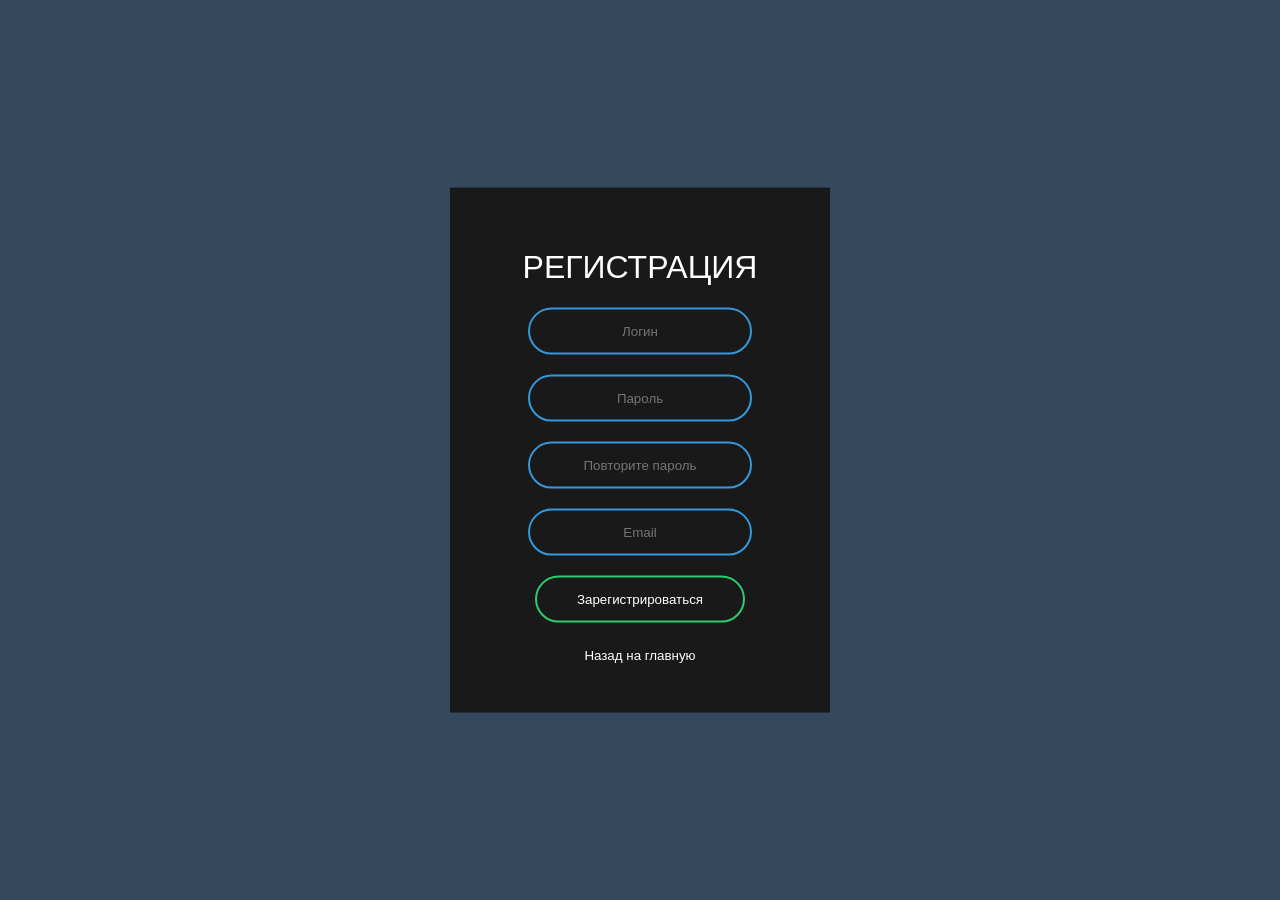
==== registration.html @ 51ed468b "Add files via upload" ====
<!DOCTYPE html>
<html lang="ru">
<head>
    <meta charset="UTF-8">
    <meta name="viewport" content="width=device-width, initial-scale=1.0">
    <title>Регистрация</title>
    <link rel="stylesheet" href="styles.css"> <!-- Ваши стили -->
</head>
<body>
    <form class="box" action="register.php" method="post">
        <h1>РЕГИСТРАЦИЯ</h1>
        <input type="text" placeholder="Логин" name="login" required>
        <input type="password" placeholder="Пароль" name="pass" required>
        <input type="password" placeholder="Повторите пароль" name="repeatpass" required>
        <input type="email" placeholder="Email" name="email" required>

        <button type="submit">Зарегистрироваться</button>
        <button type="button" onclick="goBack()" class="back-button">Назад на главную</button>

        <script>
            function goBack() {
                window.location.href = "index.html";
            }
        </script>
    </form>

    <style>
        body {
            margin: 0;
            padding: 0;
            font-family: sans-serif;
            background: #34495e;
        }

        .box {
            width: 300px;
            padding: 40px;
            position: absolute;
            top: 50%;
            left: 50%;
            transform: translate(-50%,-50%);
            background: #191919;
            text-align: center;
        }

            .box h1 {
                color: white;
                text-transform: uppercase;
                font-weight: 500;
            }

            .box input[type = "text"], .box input[type = "password"], .box input[type = "email"] {
                border: 0;
                background: none;
                display: block;
                margin: 20px auto;
                text-align: center;
                border: 2px solid #3498db;
                padding: 14px 10px;
                width: 200px;
                outline: none;
                color: white;
                border-radius: 24px;
                transition: 0.25s;
            }

                .box input[type = "text"]:focus, .box input[type = "password"]:focus, .box input[type = "email"]:focus {
                    width: 200px;
                    border-color: #2ecc71;
                }

            .box button[type = "submit"] {
                border: 0;
                background: none;
                display: block;
                margin: 20px auto;
                text-align: center;
                border: 2px solid #2ecc71;
                padding: 14px 40px;
                outline: none;
                color: white;
                border-radius: 24px;
                transition: 0.25s;
                cursor: pointer;
            }

                .box button[type = "submit"]:hover {
                    background: #2ecc71;
                }

        .back-button {
            margin-top: -5px;
            padding: 10px 20px;
            background-color: #007bff00;
            color: white;
            border: none;
            border-radius: 5px;
            cursor: pointer;
            transition: background-color 0.3s ease;
        }

            .back-button:hover {
                background-color: #0056b3;
            }
    </style>

</body>
</html>
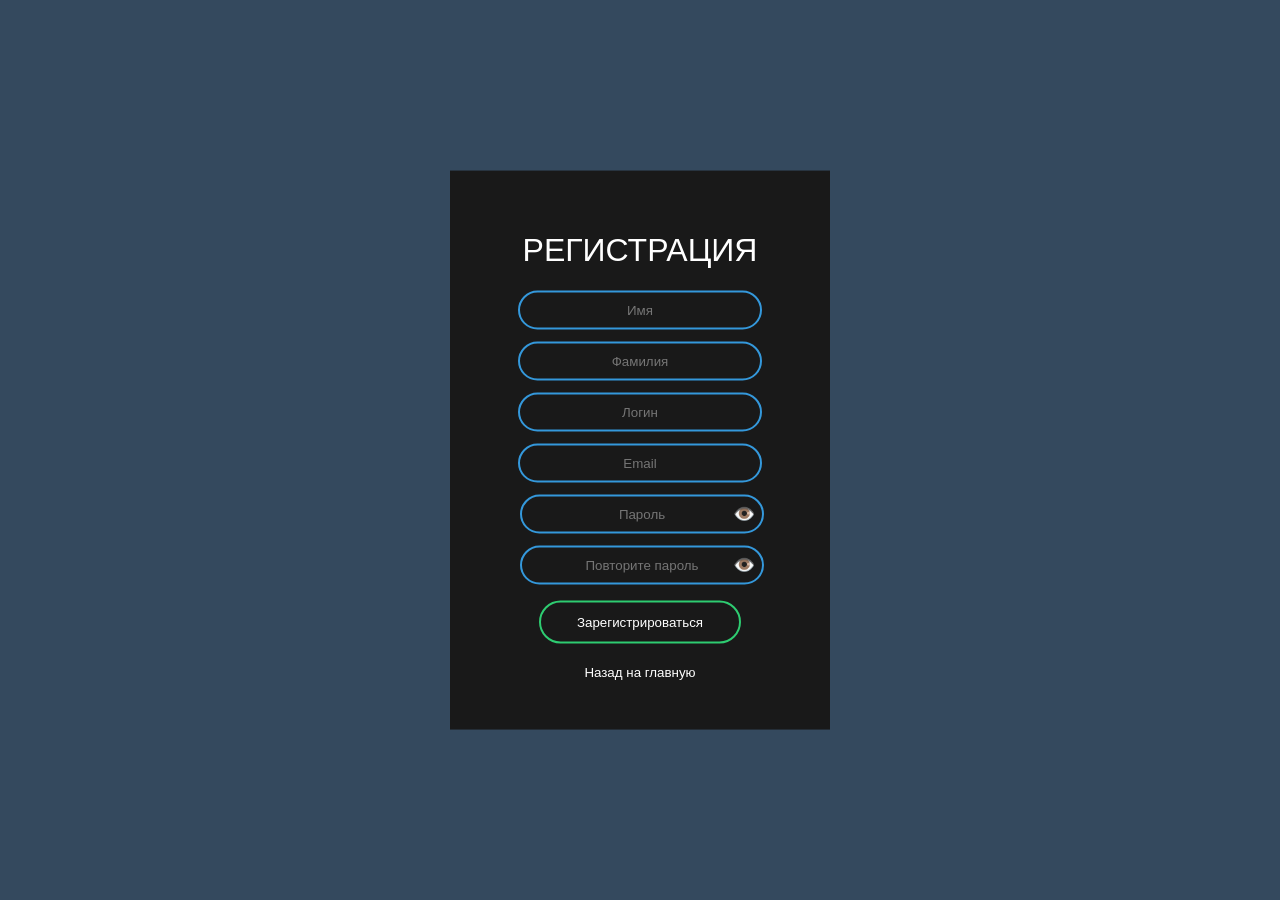
==== commit 640edc1b: "Обновление проекта" ====
--- a/registration.html
+++ b/registration.html
@@ -4,15 +4,33 @@
     <meta charset="UTF-8">
     <meta name="viewport" content="width=device-width, initial-scale=1.0">
     <title>Регистрация</title>
-    <link rel="stylesheet" href="styles.css"> <!-- Ваши стили -->
+    <link rel="stylesheet" href="styles.css"> 
 </head>
 <body>
-    <form class="box" action="register.php" method="post">
+    <form class="box" action="register.php" method="post" id="regForm">
         <h1>РЕГИСТРАЦИЯ</h1>
-        <input type="text" placeholder="Логин" name="login" required>
-        <input type="password" placeholder="Пароль" name="pass" required>
-        <input type="password" placeholder="Повторите пароль" name="repeatpass" required>
+
+        <input type="text" placeholder="Имя" name="name" required>
+        <input type="text" placeholder="Фамилия" name="surname" required>
+
+        <input type="text" placeholder="Логин" name="login" required
+               pattern="^[A-Za-z0-9_]{4,20}$"
+               title="Только буквы, цифры и _ , 4-20 символов">
+
         <input type="email" placeholder="Email" name="email" required>
+
+        <div class="password-wrapper">
+            <input type="password" placeholder="Пароль" name="pass" required
+                pattern="(?=.*[A-Za-z])(?=.*[\d\W]).{8,}"
+                title="Минимум 8 символов, хотя бы одна буква и один символ или цифра">
+            <span class="toggle-pass" onclick="togglePass(this)">👁️</span>
+        </div>
+
+        <div class="password-wrapper">
+            <input type="password" placeholder="Повторите пароль" name="repeatpass" required>
+            <span class="toggle-pass" onclick="togglePass(this)">👁️</span>
+        </div>
+
 
         <button type="submit">Зарегистрироваться</button>
         <button type="button" onclick="goBack()" class="back-button">Назад на главную</button>
@@ -21,7 +39,30 @@
             function goBack() {
                 window.location.href = "index.html";
             }
+
+            document.getElementById('regForm').addEventListener('submit', function(e){
+                const p = document.querySelector('input[name="pass"]').value;
+                const rp = document.querySelector('input[name="repeatpass"]').value;
+                if (p !== rp) {
+                    alert('Пароли не совпадают');
+                    e.preventDefault();
+                }
+            });
+
+            function togglePass(elem) {
+                const input = elem.previousElementSibling;
+
+                if (input.type === "password") {
+                    input.type = "text";
+                    elem.textContent = "🙈";
+                } else {
+                    input.type = "password";
+                    elem.textContent = "👁️";
+                }
+            }
+
         </script>
+
     </form>
 
     <style>
@@ -53,11 +94,11 @@
                 border: 0;
                 background: none;
                 display: block;
-                margin: 20px auto;
+                margin: 12px auto;
                 text-align: center;
                 border: 2px solid #3498db;
-                padding: 14px 10px;
-                width: 200px;
+                padding: 10px 10px;
+                width: 220px;
                 outline: none;
                 color: white;
                 border-radius: 24px;
@@ -65,7 +106,7 @@
             }
 
                 .box input[type = "text"]:focus, .box input[type = "password"]:focus, .box input[type = "email"]:focus {
-                    width: 200px;
+                    width: 220px;
                     border-color: #2ecc71;
                 }
 
@@ -73,10 +114,10 @@
                 border: 0;
                 background: none;
                 display: block;
-                margin: 20px auto;
+                margin: 16px auto;
                 text-align: center;
                 border: 2px solid #2ecc71;
-                padding: 14px 40px;
+                padding: 12px 36px;
                 outline: none;
                 color: white;
                 border-radius: 24px;
@@ -91,7 +132,7 @@
         .back-button {
             margin-top: -5px;
             padding: 10px 20px;
-            background-color: #007bff00;
+            background-color: transparent;
             color: white;
             border: none;
             border-radius: 5px;
@@ -100,8 +141,36 @@
         }
 
             .back-button:hover {
-                background-color: #0056b3;
+                background-color: rgba(0,0,0,0.2);
             }
+
+        .password-wrapper {
+            position: relative;
+            width: 240px;
+            margin: 12px auto;
+        }
+
+        .password-wrapper input {
+            width: 220px;
+            padding-right: 40px; /* место под иконку */
+        }
+
+        .toggle-pass {
+            position: absolute;
+            right: 5px;
+            top: 50%;
+            transform: translateY(-50%);
+            cursor: pointer;
+            font-size: 18px;
+            color: #ccc;
+            user-select: none;
+        }
+
+        .toggle-pass:hover {
+            color: white;
+        }
+
+
     </style>
 
 </body>
